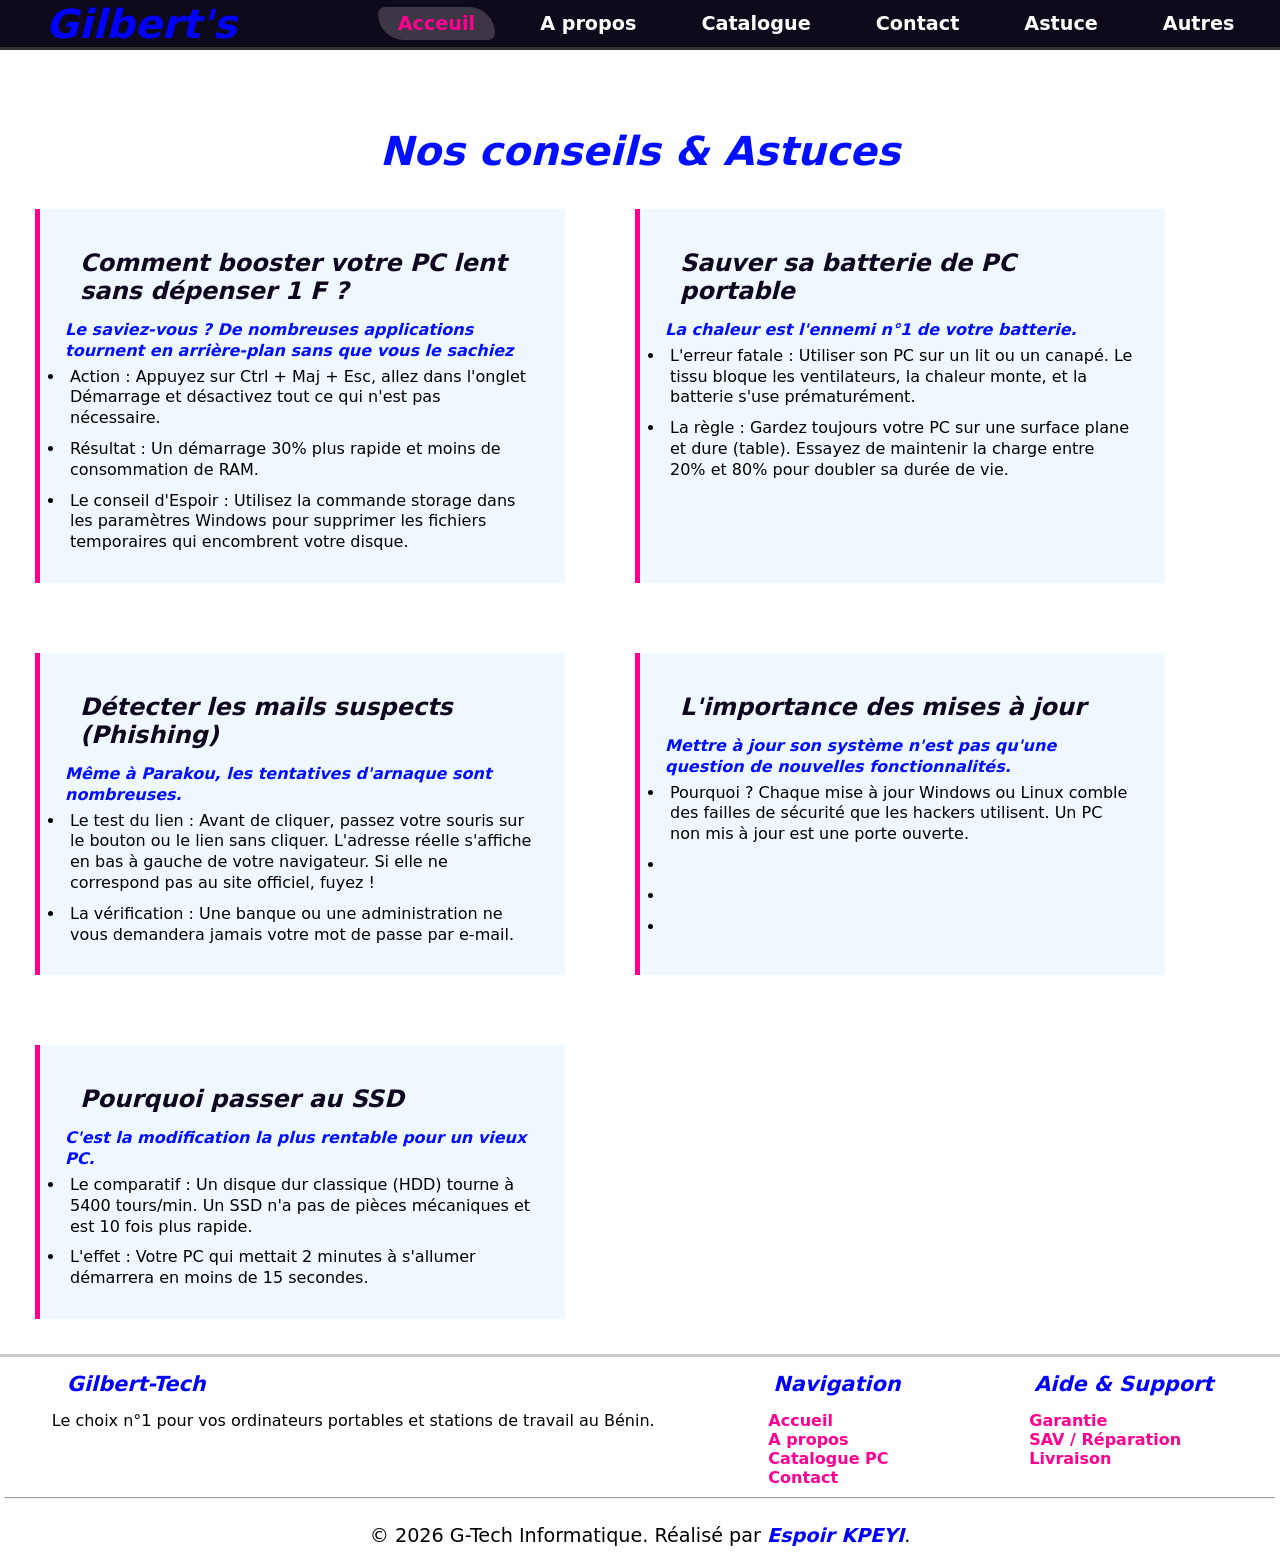
==== astuce.html @ 40cf2b82 "Mise à jour" ====
<!DOCTYPE html>
<html lang="en">

<head>
    <meta charset="UTF-8">
    <meta name="viewport" content="width=device-width, initial-scale=1.0">
    <title> Gilbert | Astuce</title>
    <link rel="stylesheet" href="style.css">
</head>

<body>
    <header>
        <nav class="container-menu">
            <!-- <img src="" alt=""> -->
            <h1>Gilbert's</h1>
            <button class="menu-btn" id="menuToggle">
                <span></span>
                <span></span>
                <span></span>
            </button>
            <ul class="menu-options">
                <li><a href="index.html">Acceuil</a></li>
                <li><a href="#propos">A propos</a></li>
                <li><a href="#catalogue">Catalogue</a></li>
                <li><a href="#contact">Contact</a></li>
                <li><a href="astuce.html">Astuce</a></li>
                <li><a href="produit.html">Autres</a></li>
            </ul>
        </nav>
    </header>
    <section  id="astuce">
        <h1>Nos conseils & Astuces</h1>
        <div class="container-astuce">
            <div class="card-astuce">
                <h2>Comment booster votre PC lent sans dépenser 1 F ?</h2>
                <p>Le saviez-vous ? De nombreuses applications tournent en arrière-plan sans que vous le sachiez</p>
                <div class="card">
                    <ul>
                        <li>Action : Appuyez sur Ctrl + Maj + Esc, allez dans l'onglet Démarrage et désactivez tout ce
                            qui n'est pas nécessaire.
                        </li>
                        <li>Résultat : Un démarrage 30% plus rapide et moins de consommation de RAM.

                        </li>
                        <li>Le conseil d'Espoir : Utilisez la commande storage dans les paramètres Windows pour
                            supprimer les fichiers temporaires qui encombrent votre disque.
                        </li>
                    </ul>
                </div>
            </div>
            <div class="card-astuce">
                <h2>Sauver sa batterie de PC portable</h2>
                <p>
                    La chaleur est l'ennemi n°1 de votre batterie.
                </p>
                <div class="card">
                    <ul>
                        <li>L'erreur fatale : Utiliser son PC sur un lit ou un canapé. Le tissu bloque les ventilateurs,
                            la chaleur monte, et la batterie s'use prématurément.</li>
                        <li>La règle : Gardez toujours votre PC sur une surface plane et dure (table). Essayez de
                            maintenir la charge entre 20% et 80% pour doubler sa durée de vie.</li>
                    </ul>
                </div>
            </div>
            <div class="card-astuce">
                <h2>Détecter les mails suspects (Phishing)</h2>
                <p>
                    Même à Parakou, les tentatives d'arnaque sont nombreuses.
                </p>
                <div class="card">
                    <ul>
                        <li>Le test du lien : Avant de cliquer, passez votre souris sur le bouton ou le lien sans
                            cliquer. L'adresse réelle s'affiche en bas à gauche de votre navigateur. Si elle ne
                            correspond pas au site officiel, fuyez !</li>
                        <li>La vérification : Une banque ou une administration ne vous demandera jamais votre mot de
                            passe par e-mail.</li>
                    </ul>
                </div>
            </div>
            <div class="card-astuce">
                <h2>L'importance des mises à jour</h2>
                <p>
                    Mettre à jour son système n'est pas qu'une question de nouvelles fonctionnalités.
                </p>
                <div class="card">
                    <ul>
                        <li>Pourquoi ? Chaque mise à jour Windows ou Linux comble des failles de sécurité que les
                            hackers utilisent. Un PC non mis à jour est une porte ouverte.</li>
                        <li></li>
                        <li></li>
                        <li></li>
                    </ul>
                </div>
            </div>
            <div class="card-astuce">
                <h2>Pourquoi passer au SSD</h2>
                <p>C'est la modification la plus rentable pour un vieux PC.</p>
                <div class="card">
                    <ul>
                    <li>Le comparatif : Un disque dur classique (HDD) tourne à 5400 tours/min. Un SSD n'a pas de pièces
                        mécaniques et est 10 fois plus rapide.</li>
                    <li>L'effet : Votre PC qui mettait 2 minutes à s'allumer démarrera en moins de 15 secondes.</li>
                </ul>
                </div>
            
            </div>
        </div>
    </section>


    <footer class="main-footer">
    <div class="footer-container">
      <div class="footer-col">
        <h3 class="footer-logo">Gilbert-Tech</h3>
        <p>Le choix n°1 pour vos ordinateurs portables et stations de travail au Bénin.</p>
        <div class="social-links">
          <a href="#"><i class="fab fa-facebook"></i></a>
          <a href="#"><i class="fab fa-instagram"></i></a>
          <a href="#"><i class="fab fa-whatsapp"></i></a>
        </div>
      </div>
      <script src="script.js"></script>
      <div class="footer-col">
        <h4>Navigation</h4>
        <ul>
          <li><a href="index.html">Accueil</a></li>
          <li><a href="#catalogue">A propos</a></li>
          <li><a href="#catalogue">Catalogue PC</a></li>
          <li><a href="#contact">Contact</a></li>
        </ul>
      </div>

      <div class="footer-col">
        <h4>Aide & Support</h4>
        <ul>
          <li><a href="#">Garantie</a></li>
          <li><a href="#">SAV / Réparation</a></li>
          <li><a href="#">Livraison</a></li>
        </ul>
      </div>
    </div>
    <hr>
    <div class="footer-bottom">
      <p>&copy; 2026 G-Tech Informatique. Réalisé par <span>Espoir KPEYI</span>.</p>
    </div>
</footer>
</body>

</html>
---- style.css ----
* {
  margin: 0px;
  padding: 0px;
  box-sizing: border-box;
  scroll-behavior: smooth;
  font-family:
    system-ui,
    -apple-system,
    BlinkMacSystemFont,
    "Segoe UI",
    Roboto,
    Oxygen,
    Ubuntu,
    Cantarell,
    "Open Sans",
    "Helvetica Neue",
    sans-serif;
}
.container-menu {
  display: flex;
  align-items: center;
  justify-content: space-between;
  position: fixed;
  top: 0;
  width: 100%;
  padding-inline: 2%;
  height: 50px;
  background-color: rgb(15, 9, 28);
  box-shadow: 2px 5px 10px none;
  /* padding: 10px; */
  border-bottom: solid #333;
}
.container-menu h1 {
  color: blue;
  font-size: clamp(1.5rem, 5vw, 2.5rem);
  font-style: italic;
  font-weight: bold;
  margin: 20px;
}
.menu-btn {
  border: none;
  display: none;
  flex-direction: column;
  gap: 5px;
  padding: 5px;
  background: transparent;
  cursor: pointer;
}
.menu-btn span {
  display: block;
  width: 30px;
  height: 3px;
  background-color: blue;
  border-radius: 2px;
}
.menu-options {
  display: flex;
  align-items: center;
  margin: 0;
  padding: 0;
  gap: 25px;
  background: transparent;
}
.menu-options li {
  list-style: none;
}
.menu-options a {
  text-decoration: none;
  font-weight: bold;
  font-size: 1.2rem;
  /* background-color: rgba(248, 13, 150, 0.1); */
  color: #ffffff;
  border-radius:12px 45px;
  padding: 5px 20px;
}
.menu-options li:first-child a {
  color: rgb(255, 0, 144);
  transition: 2s;
  background-color: rgba(240, 233, 233, 0.2);
}
.menu-options a:hover {
  background-color: rgba(240, 233, 233, 0.2);
  color: rgb(255, 0, 144);
  transition: 2s;
}
@media (max-width: 768px) {
  .menu-options {
    display: none;
    position: absolute;
    background-color: #fff;
    flex-direction: column;
    top: 50px;
    left: 0;
    right: 0;
    width: 100%;
    padding: 20px;
    box-shadow: 0 0 10px silver;
  }
  .menu-options.active {
    display: flex;
  }
  .menu-options a {
    color: blue;
    text-align: left;
  }
  .menu-btn span {
    display: block;
  }
  .menu-btn {
    display: flex;
  }

  .btn button {
    padding: 10px 15px;
  }
}
.container-acceuil {
  display: flex;
  align-items: center;
  flex-direction: column;
  justify-content: center;
  opacity: 1;
  flex-wrap: wrap;
  min-height: 100vh;
  width: 100%;
  max-width: 1300px;
  margin: auto;
  place-content: center;
  background-color: rgba(15, 9, 28);
  color: white;
  /* padding: 20px; */
  animation: loading 1.5s infinite;
}

@keyframes loading {
  0% {
    
  }
  100% {
    
  }
}
.container-acceuil h2 {
  font-size: clamp(1.5rem, 5vw, 2.5rem);
  padding: 0 0 15px 0;
  text-align: center;
  max-width: 90%;
  font-weight: bold;
  font-style: italic;
  width: 100%;
  /* margin-top: 15%; */
}
.container-acceuil h3 {
  font-weight: bold;
  padding: 5px;
  max-width: 70%;
  text-align: center;
  text-decoration:dotted;
}
.btn {
  display: flex;
  justify-content: center;
  flex-wrap: wrap;
  gap: 15px;
  padding: 20px;
}
.btn button {
  border: none;
  padding: 10px 20px;
  background-color: blue;
  border-radius: 12px  56px;
  border: solid #ccc;
}
.btn button a {
  color: #fff;
  font-weight: 700;
  text-decoration: none;
}
.btn button:hover {
  transform: translateY(-5px);
  transition: 1s;
  background-color: rgb(255, 0, 144);
  color: #fff;
  cursor: pointer;
}

#rasu h2,
#propos h2,
#catalogue h2,
.localisation h2,
#contact h2 {
  color: blue;
  text-align: center;
  font-size: clamp(1.5rem, 5vw, 2.5rem);
  padding: 15px;
  font-style: italic;
}
.container-reasu {
  display: flex;
  flex-wrap: wrap;
  width: 100%;
  justify-content: center;
  padding-block: 5%;
}
.trust-card {
  margin: 25px;
  flex-grow: 1;
  background-color: aliceblue;
  max-width: 250px;
  padding: 25px;
  box-shadow: 0 0 10px silver;
  border-left: rgb(255, 0, 200) solid 5px;
}
.trust-card i {
  font-size: 2.5rem;
  margin-bottom: 10px;
  border-radius: 50%;
  color: blue;
  font-weight: bold;
}
.trust-card h3 {
  color: rgb(255, 0, 200);
  padding: 5px;
  font-weight: bold;
}
.trust-card p {
  line-height: 1.2;
  padding: 3px;
}
.trust-card:hover {
  transform: translateY(-5px);
  box-shadow: 2px 5px 10px blue;
  transition: 1s;
  cursor: pointer;
}
#propos,
#contact {
  background-color: #090610;
}
.container-propos {
  width: 100%;
  flex-wrap: wrap;
  padding: 25px;
}
.text-propos {
  color: #ffffff;
  background-color: #0f0720;
  padding: 35px;
  box-shadow: 2px 5px 10px blue;
  margin: 0 auto;
  width: 100%;
  max-width: 900px;
  border-left: solid 5px rgb(255, 0, 200);
  opacity: 1;
}
.gilb {
  color: blue;
  font-weight: bold;
}
.text-propos p {
  line-height: 1.3;
  padding: 3px;
  text-align: justify;
}
hr {
  margin: 5px;
  color: rgba(0, 0, 0, 0.1);
}
.text-propos:hover {
  background-color: #ffffff;
  color: #0f0720;
  cursor: pointer;
  transition: 1s;
}
.autre-pros {
  display: flex;
  justify-content: space-between;
  flex-wrap: wrap;
  color: #ffffff;
  width: 100%;
  max-width: 900px;
  margin: auto;
  margin-top: 25px;
}
.card-pros {
  margin: 25px;
  margin-right: 0;
  margin-left: 0;
  flex-grow: 1;
  width: 100%;
  max-width: 350px;
  background-color: #0f0720;
  border-left: solid 5px rgb(255, 0, 200);
  box-shadow: 2px 5px 10px none;
  padding: 25px;
}
.card-pros h3 {
  color: blue;
  padding-bottom: 10px;
  font-weight: bold;
}
.container-catalogue {
  display: grid;
  grid-template-columns: repeat(auto-fill, minmax(300px, 1fr));
  /* margin: 15px; */
  padding-top: 0;
  padding-left: 10%;
  max-width: 1200px;
  width: 100%;
  margin: auto;
  justify-content: center;
}
.card-cato {
  max-width: 250px;
  max-height: 270px;
  background-color: aliceblue;
  box-shadow: 2px 5px 10px none;
  padding: 25px;
  justify-content: center;
  border: solid #ccc;
  border-radius: 15px 45px;
  margin: 25px;
  border-bottom: #000fff solid 5px;
  border-top: solid rgb(255, 0, 200) 5px;
}
.card-cato img {
  width: 100%;
  height: 130px;
  object-fit: cover;
}
.card-cato h5,
h4 {
  color: blue;
  font-weight: bold;
  font-size: 1.2rem;
}
.card-cato p,
h4 {
  align-self: start;
  justify-self: start;
  color: blue;
  font-size: 1.2rem;
  font-weight: bold;
  padding-bottom: 5px;
}
.card-cato span {
  color: rgb(255, 0, 144);
  font-weight: bold;
  font-size: 1.2rem;
}

.localisation {
  padding: 5%;
}
.contact {
  display: flex;
  justify-content: center;
}
.container-contact {
  display: grid;
  grid-template-columns: repeat(auto-fill, minmax(300px, 1fr));
  color: #ffffff;
  /* padding: 35px; */
  gap: 35px;
  padding-bottom: 25px;
  margin: auto;
  max-width: 900px;
}
.contact-info {
  background-color: #0f0720;
  padding: 25px;
  box-shadow: 2px 5px 10px none;
  justify-self: center;
  margin: auto;
}
.contact-info h3 {
  text-align: center;
  padding: 10px;
  color: blue;
  font-weight: bold;
}
.contact-info p {
  padding: 5px;
}

.info-item span {
  padding: 5px;
  color: rgb(255, 0, 200);
  font-weight: bold;
  font-style: italic;
}
.info-item i {
  color: blue;
  font-size: 1.5rem;
  padding: 5px;
}
.contact-form {
  /* display: flex;
    justify-content: center;
    flex-direction: column; */
  background-color: #0f0720;
  padding: 35px;
  box-shadow: 2px 5px 10px none;
  color: #ffffff;
  width: 100%;
  max-width: 450px;
}
label {
  padding: 2px;
  color: #000fffff;
  font-size: 1.3rem;
  font-weight: bold;
}
input,
textarea {
  padding: 5px;
  background-color: aliceblue;
  border: none;
  box-shadow: 2px 5px 10px none;
  width: 100%;
  box-sizing: border-box;
  margin-bottom: 15px;
}
input[type="submit"] {
  border: none;
  padding: 10px 20px;
  border-radius: 12px;
  background-color: #000fffff;
  color: #ffffff;
  width: 100%;
  font-weight: bold;
  margin: auto;
}
input[type="submit"]:hover {
  background-color: rgb(255, 0, 144);
  transition: 1s;
  cursor: pointer;
}
.contact-form:hover,
.contact-info:hover {
  box-shadow: 2px 5px 10px rgb(255, 0, 144);
  transform: translateY(-10px);
  transition: 2s;
  cursor: pointer;
}
.footer-container {
  display: flex;
  justify-content: space-around;
  flex-wrap: wrap;
  border-top: solid 3px #ccc;
}

.footer-col h3,
h4 {
  color: blue;
  font-size: 1.3rem;
  font-weight: bold;
  font-style: italic;
  padding: 15px;
}
.footer-col ul,
a {
  text-decoration: none;
  color: rgb(255, 0, 144);
  list-style: none;
  font-weight: bold;
  padding: 5px;
  padding-top: 0;
}
.social-links i {
  font-size: 1.5rem;
  padding: 5px;
}
.footer-bottom {
  text-align: center;
  padding: 20px;
  font-size: 1.2rem;
}
.footer-bottom span {
  color: blue;
  font-style: italic;
  font-weight: 700;
}
hr {
  color: #090610;
  font-size: 1.2rem;
}
#astuce {
  margin-top: 10%;
}
#astuce h1{
  text-align: center;
  font-style: italic
  ;
  color: #000fff;
  font-size: clamp(1.5rem,5vw,2.5rem);
}
.container-astuce{
  display: grid;
  grid-template-columns: repeat(auto-fill,minmax(500px,1fr));
  width: 100%;
  max-width: 1200px;
}
.card-astuce{
  background-color: aliceblue;
  padding: 25px;
  margin: 35px;
  box-shadow: 2px 5px 10px none;
  border-left: solid 5px rgb(255, 0, 144);
}
.card-astuce h2{
  color: #0f0720;
  font-weight: bold;
  font-style: italic;
  padding: 15px;
}
.card-astuce p{
  line-height: 1.3;
  color: #000fff;
  font-weight: bold;
  font-style: italic;
}
.card ul li{
  padding: 5px;
  line-height: 1.3;

}
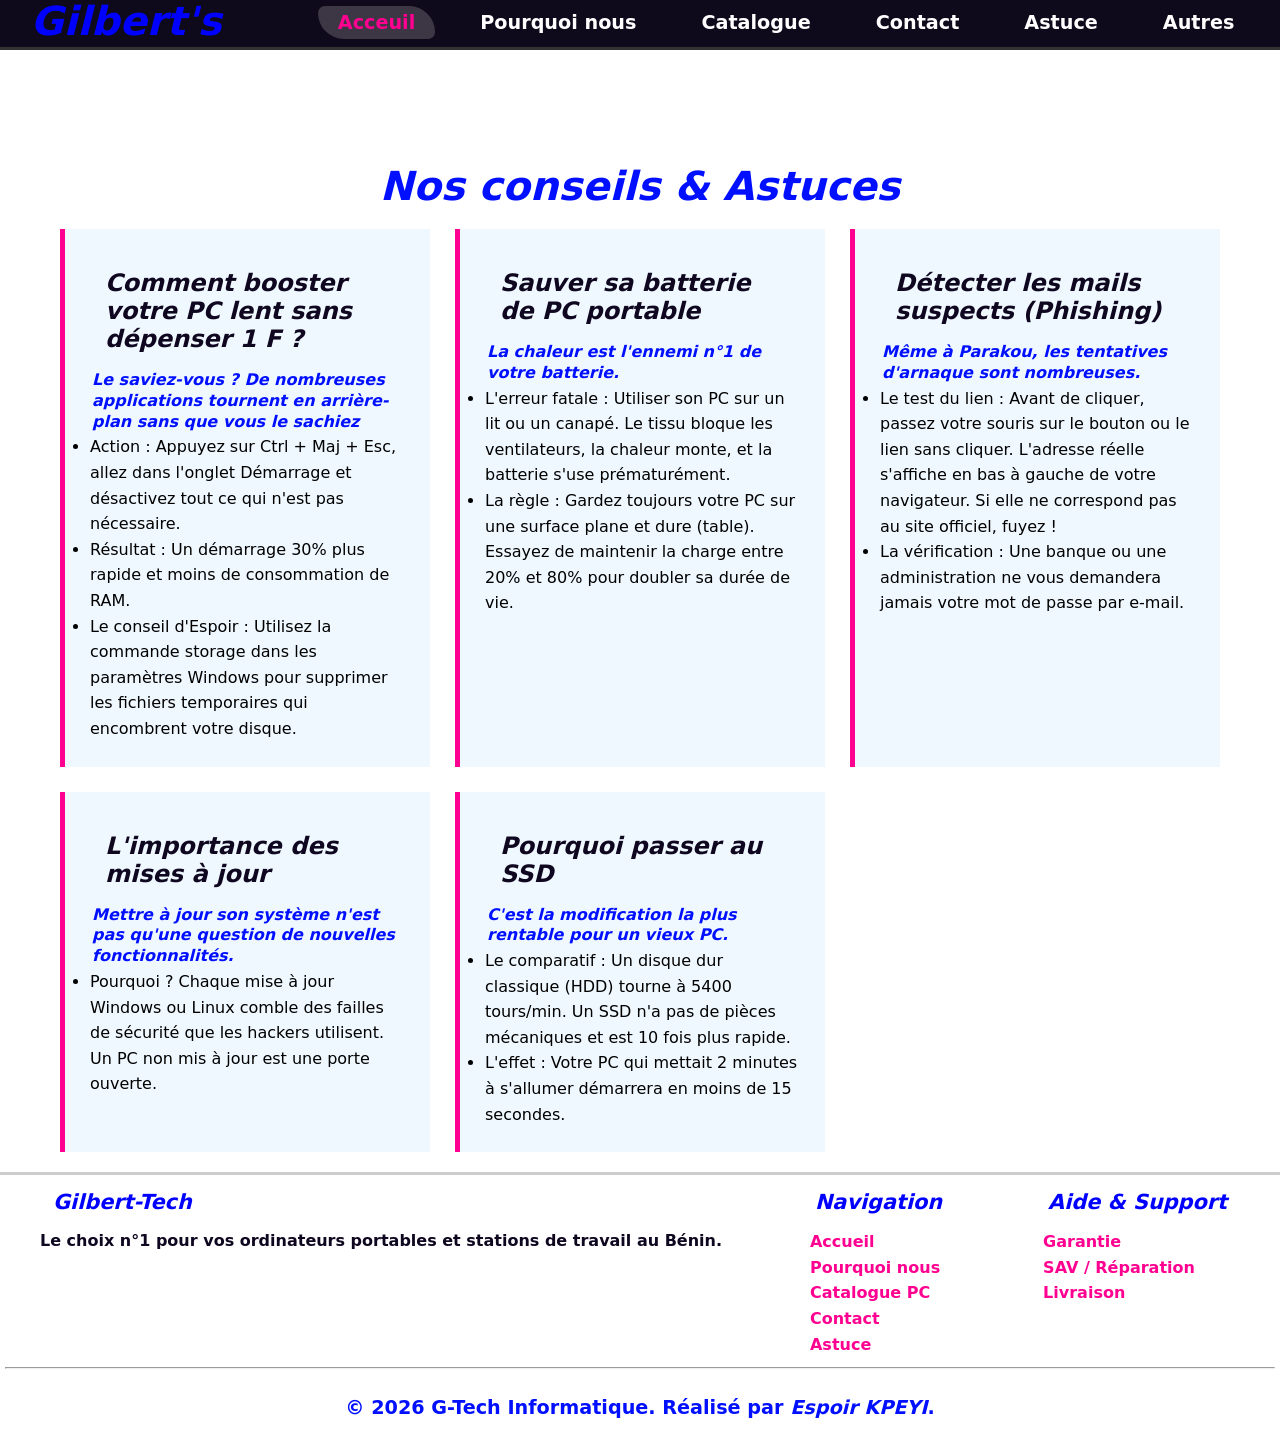
==== commit 57c26378: "mise jour" ====
--- a/astuce.html
+++ b/astuce.html
@@ -1,18 +1,23 @@
 <!DOCTYPE html>
-<html lang="en">
+<html lang="fr">
 
 <head>
     <meta charset="UTF-8">
     <meta name="viewport" content="width=device-width, initial-scale=1.0">
+    <meta name="description"
+        content="Nos conseils d'experts pour booster votre PC, économiser votre batterie et sécuriser vos données. Astuces informatiques gratuites.">
     <title> Gilbert | Astuce</title>
     <link rel="stylesheet" href="style.css">
+    <link rel="shortcut icon" href="fav.png" type="image/x-icon">
 </head>
 
 <body>
     <header>
         <nav class="container-menu">
-            <!-- <img src="" alt=""> -->
-            <h1>Gilbert's</h1>
+            <a href="index.html" class="logo-box">
+                <!-- <img src="fav.png" alt="Logo Gilbert"> -->
+                <h1>Gilbert's</h1>
+            </a>
             <button class="menu-btn" id="menuToggle">
                 <span></span>
                 <span></span>
@@ -20,7 +25,7 @@
             </button>
             <ul class="menu-options">
                 <li><a href="index.html">Acceuil</a></li>
-                <li><a href="#propos">A propos</a></li>
+                <li><a href="#propos">Pourquoi nous</a></li>
                 <li><a href="#catalogue">Catalogue</a></li>
                 <li><a href="#contact">Contact</a></li>
                 <li><a href="astuce.html">Astuce</a></li>
@@ -28,13 +33,13 @@
             </ul>
         </nav>
     </header>
-    <section  id="astuce">
+    <section id="astuce">
         <h1>Nos conseils & Astuces</h1>
         <div class="container-astuce">
             <div class="card-astuce">
                 <h2>Comment booster votre PC lent sans dépenser 1 F ?</h2>
                 <p>Le saviez-vous ? De nombreuses applications tournent en arrière-plan sans que vous le sachiez</p>
-                <div class="card">
+                <div>
                     <ul>
                         <li>Action : Appuyez sur Ctrl + Maj + Esc, allez dans l'onglet Démarrage et désactivez tout ce
                             qui n'est pas nécessaire.
@@ -53,7 +58,7 @@
                 <p>
                     La chaleur est l'ennemi n°1 de votre batterie.
                 </p>
-                <div class="card">
+                <div>
                     <ul>
                         <li>L'erreur fatale : Utiliser son PC sur un lit ou un canapé. Le tissu bloque les ventilateurs,
                             la chaleur monte, et la batterie s'use prématurément.</li>
@@ -67,7 +72,7 @@
                 <p>
                     Même à Parakou, les tentatives d'arnaque sont nombreuses.
                 </p>
-                <div class="card">
+                <div>
                     <ul>
                         <li>Le test du lien : Avant de cliquer, passez votre souris sur le bouton ou le lien sans
                             cliquer. L'adresse réelle s'affiche en bas à gauche de votre navigateur. Si elle ne
@@ -82,68 +87,67 @@
                 <p>
                     Mettre à jour son système n'est pas qu'une question de nouvelles fonctionnalités.
                 </p>
-                <div class="card">
+                <div>
                     <ul>
                         <li>Pourquoi ? Chaque mise à jour Windows ou Linux comble des failles de sécurité que les
                             hackers utilisent. Un PC non mis à jour est une porte ouverte.</li>
-                        <li></li>
-                        <li></li>
-                        <li></li>
                     </ul>
                 </div>
             </div>
             <div class="card-astuce">
                 <h2>Pourquoi passer au SSD</h2>
                 <p>C'est la modification la plus rentable pour un vieux PC.</p>
-                <div class="card">
+                <div>
                     <ul>
-                    <li>Le comparatif : Un disque dur classique (HDD) tourne à 5400 tours/min. Un SSD n'a pas de pièces
-                        mécaniques et est 10 fois plus rapide.</li>
-                    <li>L'effet : Votre PC qui mettait 2 minutes à s'allumer démarrera en moins de 15 secondes.</li>
-                </ul>
+                        <li>Le comparatif : Un disque dur classique (HDD) tourne à 5400 tours/min. Un SSD n'a pas de
+                            pièces
+                            mécaniques et est 10 fois plus rapide.</li>
+                        <li>L'effet : Votre PC qui mettait 2 minutes à s'allumer démarrera en moins de 15 secondes.</li>
+                    </ul>
                 </div>
-            
+
             </div>
         </div>
     </section>
 
 
     <footer class="main-footer">
-    <div class="footer-container">
-      <div class="footer-col">
-        <h3 class="footer-logo">Gilbert-Tech</h3>
-        <p>Le choix n°1 pour vos ordinateurs portables et stations de travail au Bénin.</p>
-        <div class="social-links">
-          <a href="#"><i class="fab fa-facebook"></i></a>
-          <a href="#"><i class="fab fa-instagram"></i></a>
-          <a href="#"><i class="fab fa-whatsapp"></i></a>
+        <div class="footer-container">
+            <div class="footer-col">
+                <h3 class="footer-logo">Gilbert-Tech</h3>
+                <p>Le choix n°1 pour vos ordinateurs portables et stations de travail au Bénin.</p>
+                <div class="social-links">
+                    <a href="#"><i class="fab fa-facebook"></i></a>
+                    <a href="#"><i class="fab fa-instagram"></i></a>
+                    <a href="#"><i class="fab fa-whatsapp"></i></a>
+                </div>
+            </div>
+            <script src="script.js"></script>
+            <div class="footer-col">
+                <h4>Navigation</h4>
+                <ul>
+                    <li><a href="index.html">Accueil</a></li>
+                    <li><a href="#catalogue">Pourquoi nous</a></li>
+                    <li><a href="#catalogue">Catalogue PC</a></li>
+                    <li><a href="#contact">Contact</a></li>
+                    <li><a href="astuce.html">Astuce</a></li>
+                </ul>
+            </div>
+
+            <div class="footer-col">
+                <h4>Aide & Support</h4>
+                <ul>
+                    <li><a href="#">Garantie</a></li>
+                    <li><a href="#">SAV / Réparation</a></li>
+                    <li><a href="#">Livraison</a></li>
+                </ul>
+            </div>
         </div>
-      </div>
-      <script src="script.js"></script>
-      <div class="footer-col">
-        <h4>Navigation</h4>
-        <ul>
-          <li><a href="index.html">Accueil</a></li>
-          <li><a href="#catalogue">A propos</a></li>
-          <li><a href="#catalogue">Catalogue PC</a></li>
-          <li><a href="#contact">Contact</a></li>
-        </ul>
-      </div>
-
-      <div class="footer-col">
-        <h4>Aide & Support</h4>
-        <ul>
-          <li><a href="#">Garantie</a></li>
-          <li><a href="#">SAV / Réparation</a></li>
-          <li><a href="#">Livraison</a></li>
-        </ul>
-      </div>
-    </div>
-    <hr>
-    <div class="footer-bottom">
-      <p>&copy; 2026 G-Tech Informatique. Réalisé par <span>Espoir KPEYI</span>.</p>
-    </div>
-</footer>
+        <hr>
+        <div class="footer-bottom">
+            <p>&copy; 2026 G-Tech Informatique. Réalisé par <span>Espoir KPEYI</span>.</p>
+        </div>
+    </footer>
 </body>
 
 </html>
--- a/style.css
+++ b/style.css
@@ -30,12 +30,22 @@
   /* padding: 10px; */
   border-bottom: solid #333;
 }
+.logo-box {
+  display: flex;
+  align-items: center;
+  gap: 10px;
+  text-decoration: none;
+}
+.logo-box img {
+  height: 40px;
+  width: auto;
+}
 .container-menu h1 {
   color: blue;
   font-size: clamp(1.5rem, 5vw, 2.5rem);
   font-style: italic;
   font-weight: bold;
-  margin: 20px;
+  margin: 0;
 }
 .menu-btn {
   border: none;
@@ -70,7 +80,7 @@
   font-size: 1.2rem;
   /* background-color: rgba(248, 13, 150, 0.1); */
   color: #ffffff;
-  border-radius:12px 45px;
+  border-radius: 12px 45px;
   padding: 5px 20px;
 }
 .menu-options li:first-child a {
@@ -134,10 +144,8 @@
 
 @keyframes loading {
   0% {
-    
   }
   100% {
-    
   }
 }
 .container-acceuil h2 {
@@ -155,7 +163,7 @@
   padding: 5px;
   max-width: 70%;
   text-align: center;
-  text-decoration:dotted;
+  text-decoration: dotted;
 }
 .btn {
   display: flex;
@@ -168,7 +176,7 @@
   border: none;
   padding: 10px 20px;
   background-color: blue;
-  border-radius: 12px  56px;
+  border-radius: 12px 56px;
   border: solid #ccc;
 }
 .btn button a {
@@ -261,17 +269,18 @@
   line-height: 1.3;
   padding: 3px;
   text-align: justify;
+  color: #ffffff;
 }
 hr {
   margin: 5px;
   color: rgba(0, 0, 0, 0.1);
 }
-.text-propos:hover {
+/* .text-propos:hover {
   background-color: #ffffff;
   color: #0f0720;
   cursor: pointer;
   transition: 1s;
-}
+} */
 .autre-pros {
   display: flex;
   justify-content: space-between;
@@ -299,20 +308,24 @@
   padding-bottom: 10px;
   font-weight: bold;
 }
+.card-pros p{
+  color: #ffffff;
+  line-height: 1.3;
+}
 .container-catalogue {
   display: grid;
   grid-template-columns: repeat(auto-fill, minmax(300px, 1fr));
-  /* margin: 15px; */
-  padding-top: 0;
-  padding-left: 10%;
+  gap: 20px;
+  padding: 20px;
   max-width: 1200px;
   width: 100%;
   margin: auto;
   justify-content: center;
 }
 .card-cato {
-  max-width: 250px;
+  /* max-width: 250px; */
   max-height: 270px;
+  height: 100%;
   background-color: aliceblue;
   box-shadow: 2px 5px 10px none;
   padding: 25px;
@@ -332,21 +345,21 @@
 h4 {
   color: blue;
   font-weight: bold;
-  font-size: 1.2rem;
+  /* font-size: 1.2rem; */
 }
 .card-cato p,
 h4 {
   align-self: start;
   justify-self: start;
   color: blue;
-  font-size: 1.2rem;
+  /* font-size: 1.2rem; */
   font-weight: bold;
   padding-bottom: 5px;
 }
 .card-cato span {
   color: rgb(255, 0, 144);
   font-weight: bold;
-  font-size: 1.2rem;
+  /* font-size: 1.2rem; */
 }
 
 .localisation {
@@ -467,6 +480,9 @@
   padding: 5px;
   padding-top: 0;
 }
+.footer-col p{
+  color: #0f0720;
+}
 .social-links i {
   font-size: 1.5rem;
   padding: 5px;
@@ -477,9 +493,10 @@
   font-size: 1.2rem;
 }
 .footer-bottom span {
-  color: blue;
+  /* color: blue; */
   font-style: italic;
   font-weight: 700;
+  /* color: #ffffff; */
 }
 hr {
   color: #090610;
@@ -488,40 +505,94 @@
 #astuce {
   margin-top: 10%;
 }
-#astuce h1{
-  text-align: center;
-  font-style: italic
-  ;
+#astuce h1 {
+  text-align: center;
+  font-style: italic;
   color: #000fff;
-  font-size: clamp(1.5rem,5vw,2.5rem);
-}
-.container-astuce{
+  font-size: clamp(1.5rem, 5vw, 2.5rem);
+  padding: 35px 0 0 0;
+}
+.container-astuce {
   display: grid;
-  grid-template-columns: repeat(auto-fill,minmax(500px,1fr));
+  grid-template-columns: repeat(auto-fill, minmax(350px, 1fr));
+  gap: 25px;
+  padding: 20px;
   width: 100%;
   max-width: 1200px;
-}
-.card-astuce{
+  margin: auto;
+}
+.card-astuce {
   background-color: aliceblue;
   padding: 25px;
-  margin: 35px;
   box-shadow: 2px 5px 10px none;
   border-left: solid 5px rgb(255, 0, 144);
-}
-.card-astuce h2{
+  width: 100%;
+}
+.card-astuce h2 {
   color: #0f0720;
   font-weight: bold;
   font-style: italic;
   padding: 15px;
 }
-.card-astuce p{
+.card-astuce p {
   line-height: 1.3;
   color: #000fff;
   font-weight: bold;
   font-style: italic;
 }
-.card ul li{
-  padding: 5px;
-  line-height: 1.3;
-
-}+.card li,ul {
+  /* padding: 7px; */
+  line-height: 1.6;
+  /* width: 100%; */
+
+
+}
+.container-produit {
+  margin-top: 80px;
+  padding: 20px;
+}
+.container-produit h1 {
+  color: #000fff;
+  text-align: center;
+  padding: 35px;
+}
+
+.card {
+  display: grid;
+  grid-template-columns: repeat(auto-fill, minmax(350px, 1fr));
+  /* grid-template-columns: 1fr 3fr; */
+}
+.cards {
+  /* width:100%; */
+  max-width: 500px;
+  height: auto;
+  background-color: aliceblue;
+  padding: 35px;
+  margin: 25px;
+  box-shadow: 2px 5px 10px none;
+  border-left: 5px solid rgb(255, 0, 144);
+}
+.cards img {
+  width: 100%;
+  height: 150px;
+  /* height: 100%; */
+  object-fit: cover;
+}
+.cards span {
+  color: #0f0720;
+  /* padding: 10px; */
+  padding-bottom: 0;
+  width: 100%;
+  height: 100%;
+}
+
+.card h3,
+p {
+  font-weight: bold;
+  color: #000fff;
+  padding: 2px;
+}
+.card span {
+  color: rgb(255, 0, 144);
+  font-weight: bold;
+}
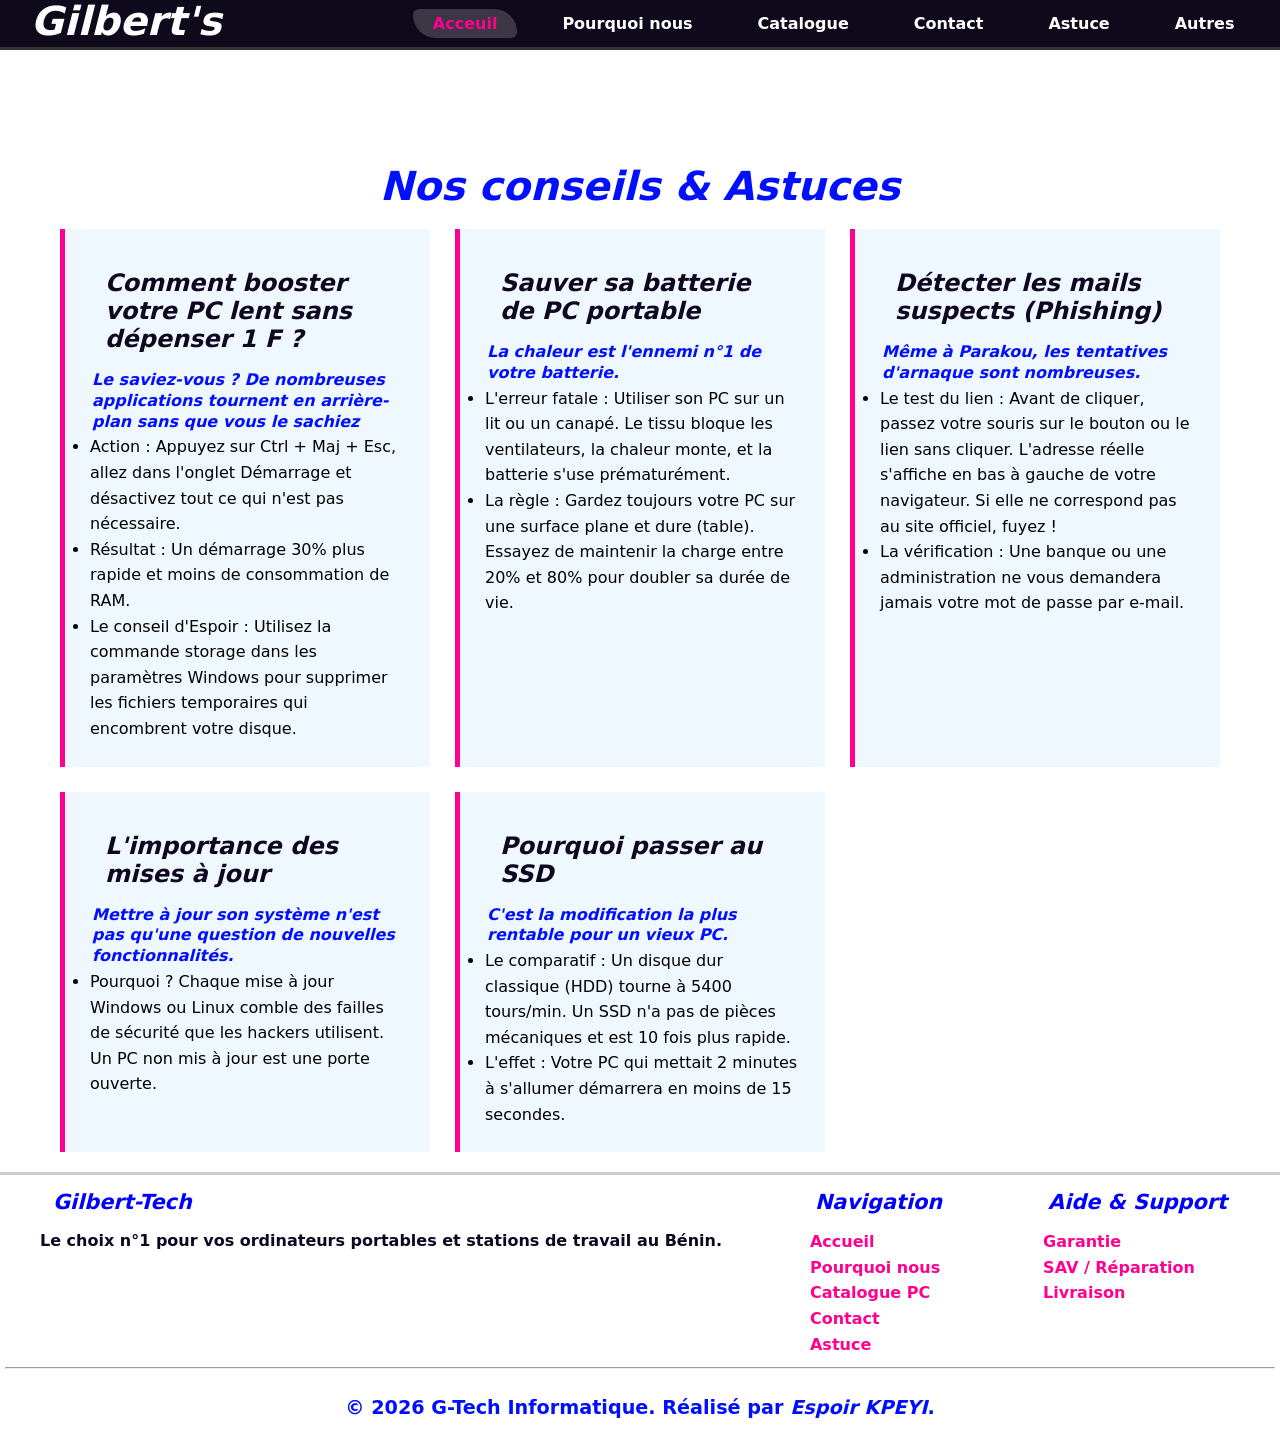
==== commit 5d876807: "mise à jour" ====
--- a/astuce.html
+++ b/astuce.html
@@ -4,8 +4,7 @@
 <head>
     <meta charset="UTF-8">
     <meta name="viewport" content="width=device-width, initial-scale=1.0">
-    <meta name="description"
-        content="Nos conseils d'experts pour booster votre PC, économiser votre batterie et sécuriser vos données. Astuces informatiques gratuites.">
+    <meta name="description" content="Nos conseils d'experts pour booster votre PC, économiser votre batterie et sécuriser vos données. Astuces informatiques gratuites.">
     <title> Gilbert | Astuce</title>
     <link rel="stylesheet" href="style.css">
     <link rel="shortcut icon" href="fav.png" type="image/x-icon">
@@ -25,9 +24,9 @@
             </button>
             <ul class="menu-options">
                 <li><a href="index.html">Acceuil</a></li>
-                <li><a href="#propos">Pourquoi nous</a></li>
-                <li><a href="#catalogue">Catalogue</a></li>
-                <li><a href="#contact">Contact</a></li>
+                <li><a href="index.html#propos">Pourquoi nous</a></li>
+                <li><a href="index.html#catalogue">Catalogue</a></li>
+                <li><a href="index.html#contact">Contact</a></li>
                 <li><a href="astuce.html">Astuce</a></li>
                 <li><a href="produit.html">Autres</a></li>
             </ul>
@@ -117,9 +116,9 @@
                 <h3 class="footer-logo">Gilbert-Tech</h3>
                 <p>Le choix n°1 pour vos ordinateurs portables et stations de travail au Bénin.</p>
                 <div class="social-links">
-                    <a href="#"><i class="fab fa-facebook"></i></a>
-                    <a href="#"><i class="fab fa-instagram"></i></a>
-                    <a href="#"><i class="fab fa-whatsapp"></i></a>
+                    <a href="https://www.facebook.com/Gilbert Dagbemon"><i class="fab fa-facebook"></i></a>
+                    <!-- <a href="#"><i class="fab fa-instagram"></i></a> -->
+                    <a href="https://wa.me/2290198663414"><i class="fab fa-whatsapp"></i></a>
                 </div>
             </div>
             <script src="script.js"></script>
--- a/style.css
+++ b/style.css
@@ -41,7 +41,7 @@
   width: auto;
 }
 .container-menu h1 {
-  color: blue;
+  color: #ffffff;
   font-size: clamp(1.5rem, 5vw, 2.5rem);
   font-style: italic;
   font-weight: bold;
@@ -60,7 +60,7 @@
   display: block;
   width: 30px;
   height: 3px;
-  background-color: blue;
+  background-color: #ffff;
   border-radius: 2px;
 }
 .menu-options {
@@ -77,7 +77,7 @@
 .menu-options a {
   text-decoration: none;
   font-weight: bold;
-  font-size: 1.2rem;
+  font-size: 1rem;
   /* background-color: rgba(248, 13, 150, 0.1); */
   color: #ffffff;
   border-radius: 12px 45px;
